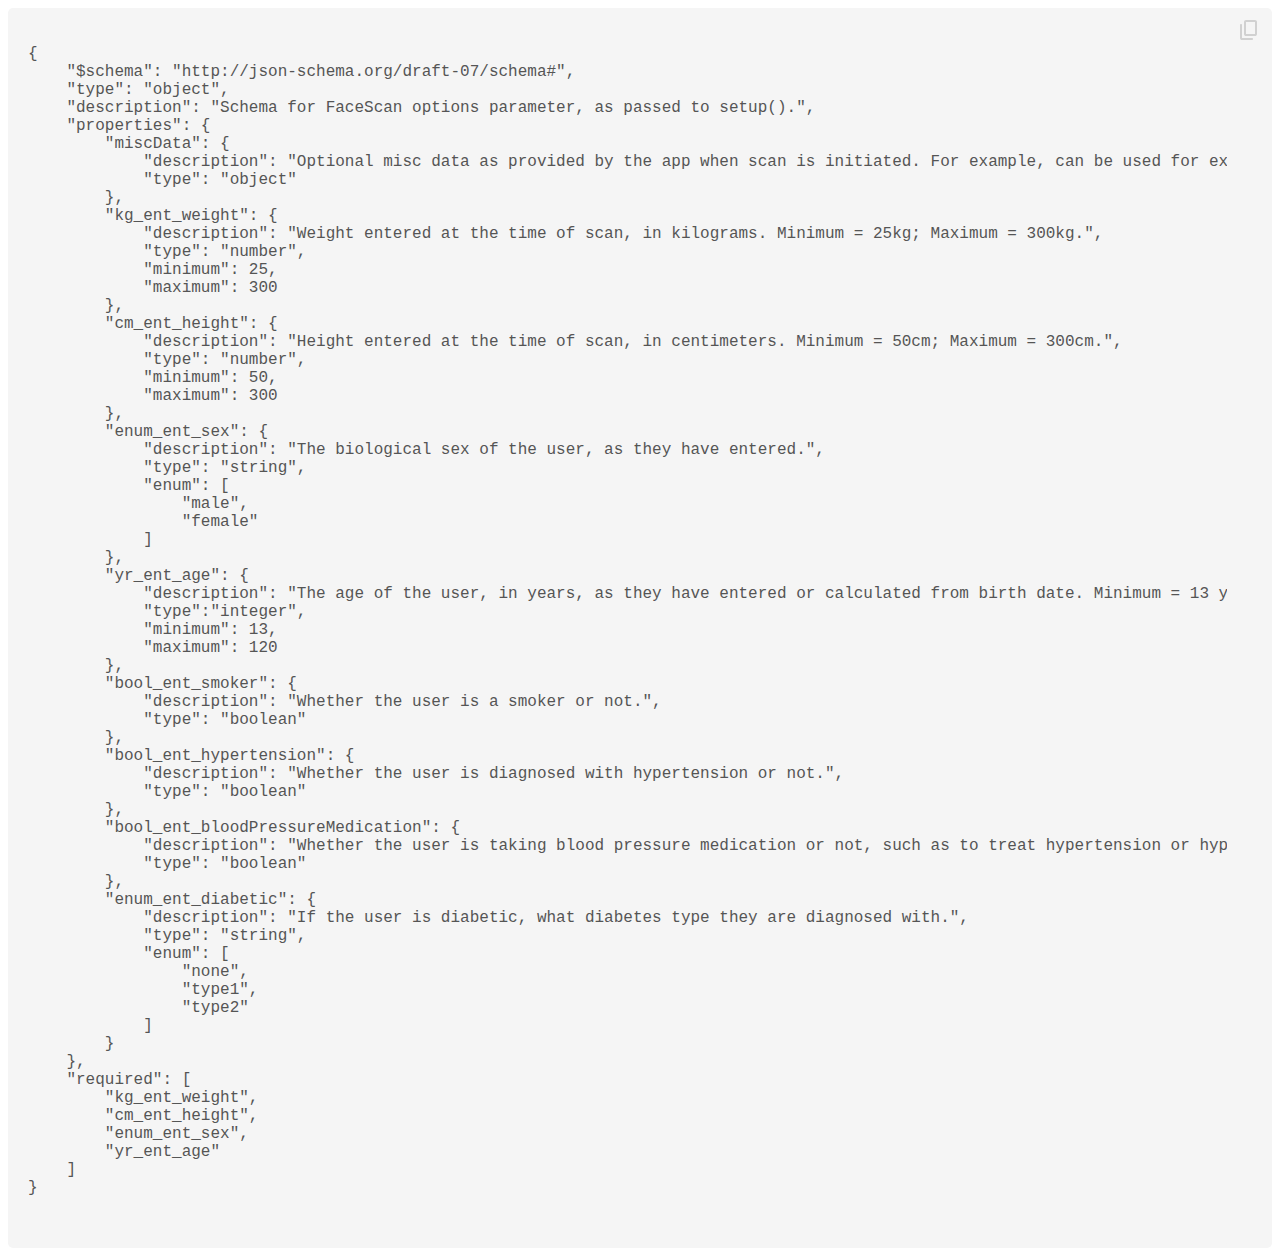
==== facescan-v21-1-schemas-output.html @ 60d098a6 "Rename facescan-v21-1-schemas-output to facescan-v21-1-schemas-output.html" ====
<!DOCTYPE html>
<html>
<style>
.code-snippet {
  background-color: #f5f5f5;
  border-radius: 5px;
  padding-left: 20px;
  padding-right: 45px;
  padding-top: 6px;
  position: relative;
}
.code-snippet pre {
  padding: 0;
  margin-bottom: 10px;
  overflow: auto;
}
.code-snippet code {
	font-family: "Courier New", Monospace;
	color: #555;
}
.copy-button {
  background-color: #FFFFFF00;
  border: none;
  color: #d1d1d1;
  cursor: pointer;
  display: inline-block;
  padding: 5px 5px;
  text-align: center;
  text-decoration: none;
  border-radius: 5px;
  position: absolute;
  top: 7px;
  right: 10px;
}
.copy-button:hover {
    background-color: #FFFFFF00;
    color: #2607E7;
}
.copy-success {
  position: absolute;
  display: none;
  color: #2607E7;
  font-size: 12px;
  top: 15px;
  right: 45px;
  font-family: "Arial", sans-serif;
}
</style>

<div class="code-snippet">
  <pre class="code-snippet">
  	<code> 
{
    "$schema": "http://json-schema.org/draft-07/schema#",
    "type": "object",
    "description": "Schema for FaceScan options parameter, as passed to setup().",
    "properties": {
        "miscData": {
            "description": "Optional misc data as provided by the app when scan is initiated. For example, can be used for expense tracking.",
            "type": "object"
        },
        "kg_ent_weight": {
            "description": "Weight entered at the time of scan, in kilograms. Minimum = 25kg; Maximum = 300kg.",
            "type": "number",
            "minimum": 25,
            "maximum": 300
        },
        "cm_ent_height": {
            "description": "Height entered at the time of scan, in centimeters. Minimum = 50cm; Maximum = 300cm.",
            "type": "number",
            "minimum": 50,
            "maximum": 300
        },
        "enum_ent_sex": {
            "description": "The biological sex of the user, as they have entered.",
            "type": "string",
            "enum": [
                "male",
                "female"
            ]
        },
        "yr_ent_age": {
            "description": "The age of the user, in years, as they have entered or calculated from birth date. Minimum = 13 years; Maximum = 120 years.",
            "type":"integer",
            "minimum": 13,
            "maximum": 120
        },
        "bool_ent_smoker": {
            "description": "Whether the user is a smoker or not.",
            "type": "boolean"
        },
        "bool_ent_hypertension": {
            "description": "Whether the user is diagnosed with hypertension or not.",
            "type": "boolean"
        },
        "bool_ent_bloodPressureMedication": {
            "description": "Whether the user is taking blood pressure medication or not, such as to treat hypertension or hypotension.",
            "type": "boolean"
        },
        "enum_ent_diabetic": {
            "description": "If the user is diabetic, what diabetes type they are diagnosed with.",
            "type": "string",
            "enum": [
                "none",
                "type1",
                "type2"
            ]
        }
    },
    "required": [
        "kg_ent_weight",
        "cm_ent_height",
        "enum_ent_sex",
        "yr_ent_age"
    ]
}

		</code>
  </pre>
  <button class="copy-button">
    <svg width="17" height="20" viewBox="0 0 17 20" fill="none" xmlns="http://www.w3.org/2000/svg">
		<path d="M6 16C5.45 16 4.97933 15.8043 4.588 15.413C4.196 15.021 4 14.55 4 14V2C4 1.45 4.196 0.979 4.588 0.587C4.97933 0.195667 5.45 0 6 0H15C15.55 0 16.021 0.195667 16.413 0.587C16.8043 0.979 17 1.45 17 2V14C17 14.55 16.8043 15.021 16.413 15.413C16.021 15.8043 15.55 16 15 16H6ZM6 14H15V2H6V14ZM2 20C1.45 20 0.979 19.8043 0.587 19.413C0.195667 19.021 0 18.55 0 18V5C0 4.71667 0.0960001 4.479 0.288 4.287C0.479333 4.09567 0.716667 4 1 4C1.28333 4 1.521 4.09567 1.713 4.287C1.90433 4.479 2 4.71667 2 5V18H12C12.2833 18 12.521 18.096 12.713 18.288C12.9043 18.4793 13 18.7167 13 19C13 19.2833 12.9043 19.5207 12.713 19.712C12.521 19.904 12.2833 20 12 20H2Z" fill="currentColor"/>
		</svg>
  </button>
  <div class="copy-success">Copied!</div>
</div>


<!-- JavaScript to enable the copy button in code snippets -->
<script>
const copyButtons = document.querySelectorAll('.copy-button');
const successMessages = document.querySelectorAll('.copy-success');

for (let i = 0; i < copyButtons.length; i++) {
  copyButtons[i].addEventListener('click', () => {
    const codeSnippet = copyButtons[i].parentElement.querySelector('.code-snippet');
    const text = codeSnippet.textContent;
    navigator.clipboard.writeText(text);
    successMessages[i].style.display = 'inline';
    setTimeout(() => {
      successMessages[i].style.display = 'none';
    }, 2000);
  });
}	
</script>
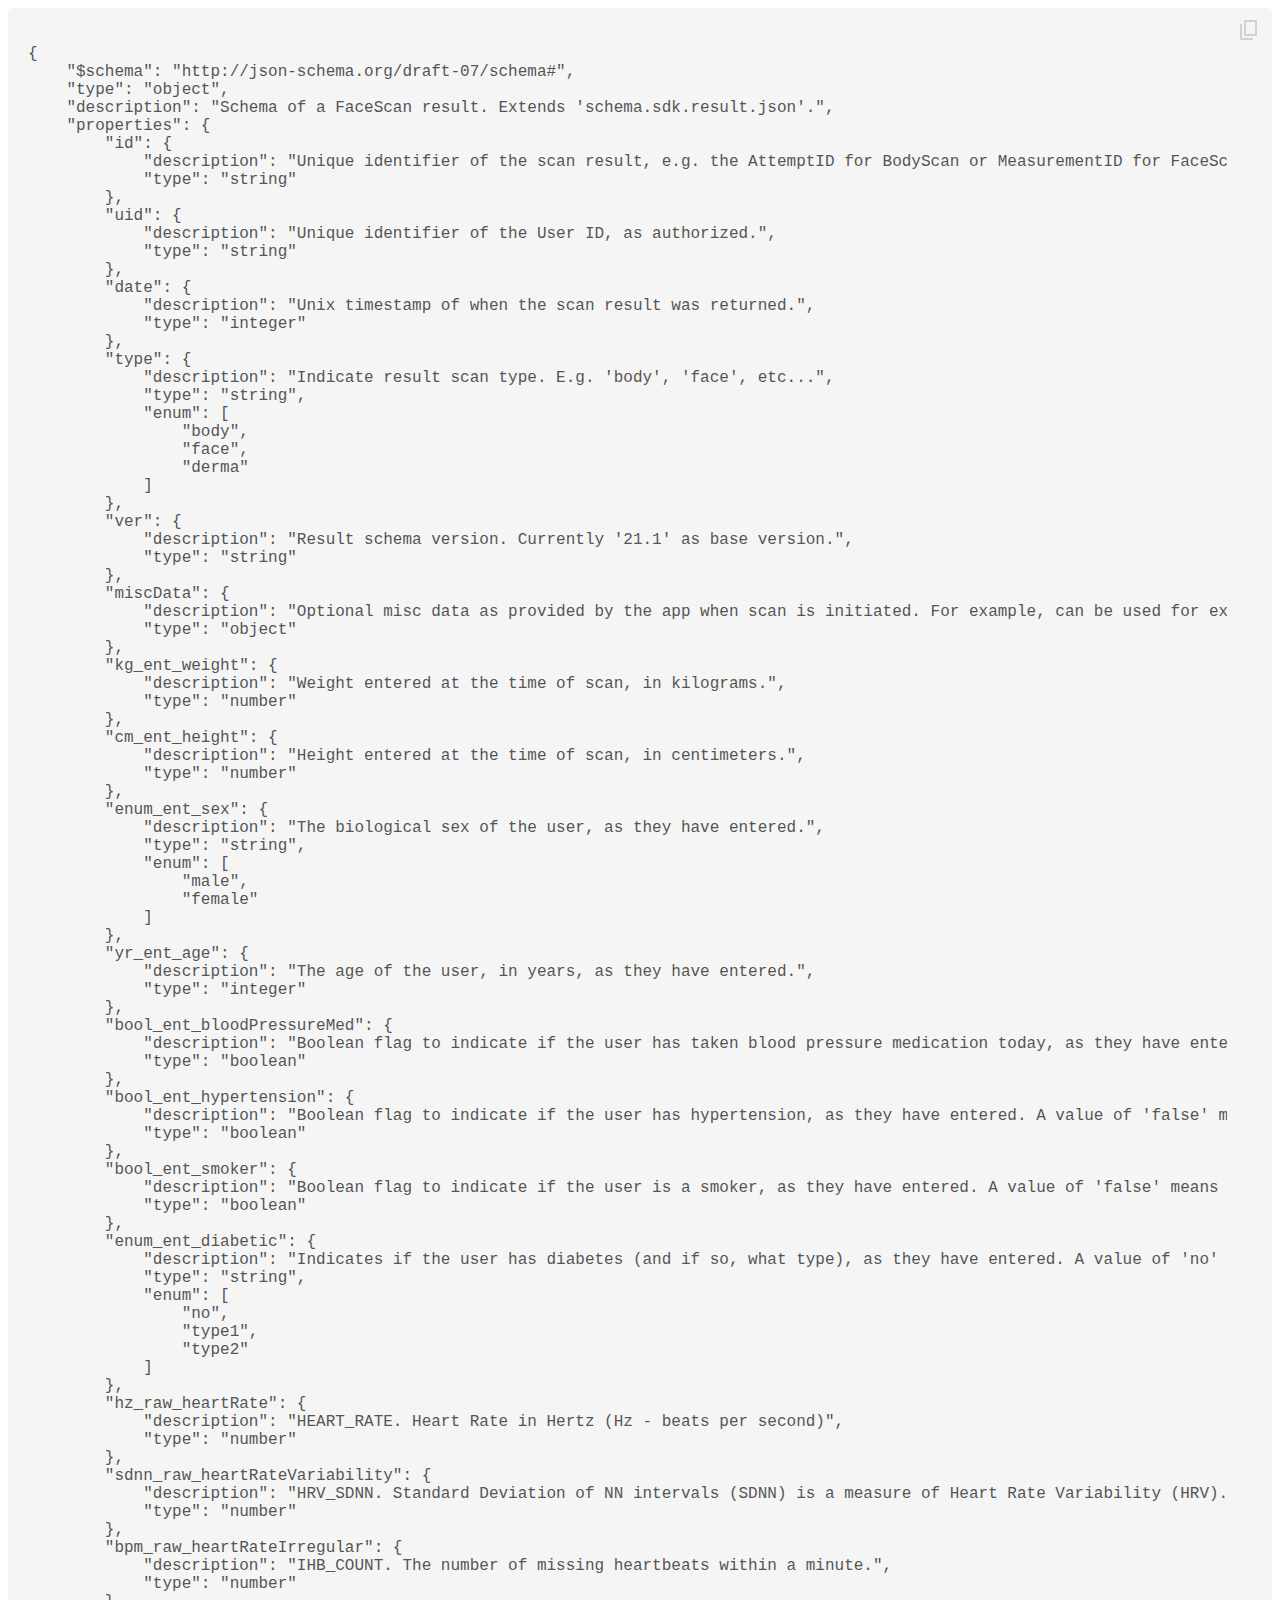
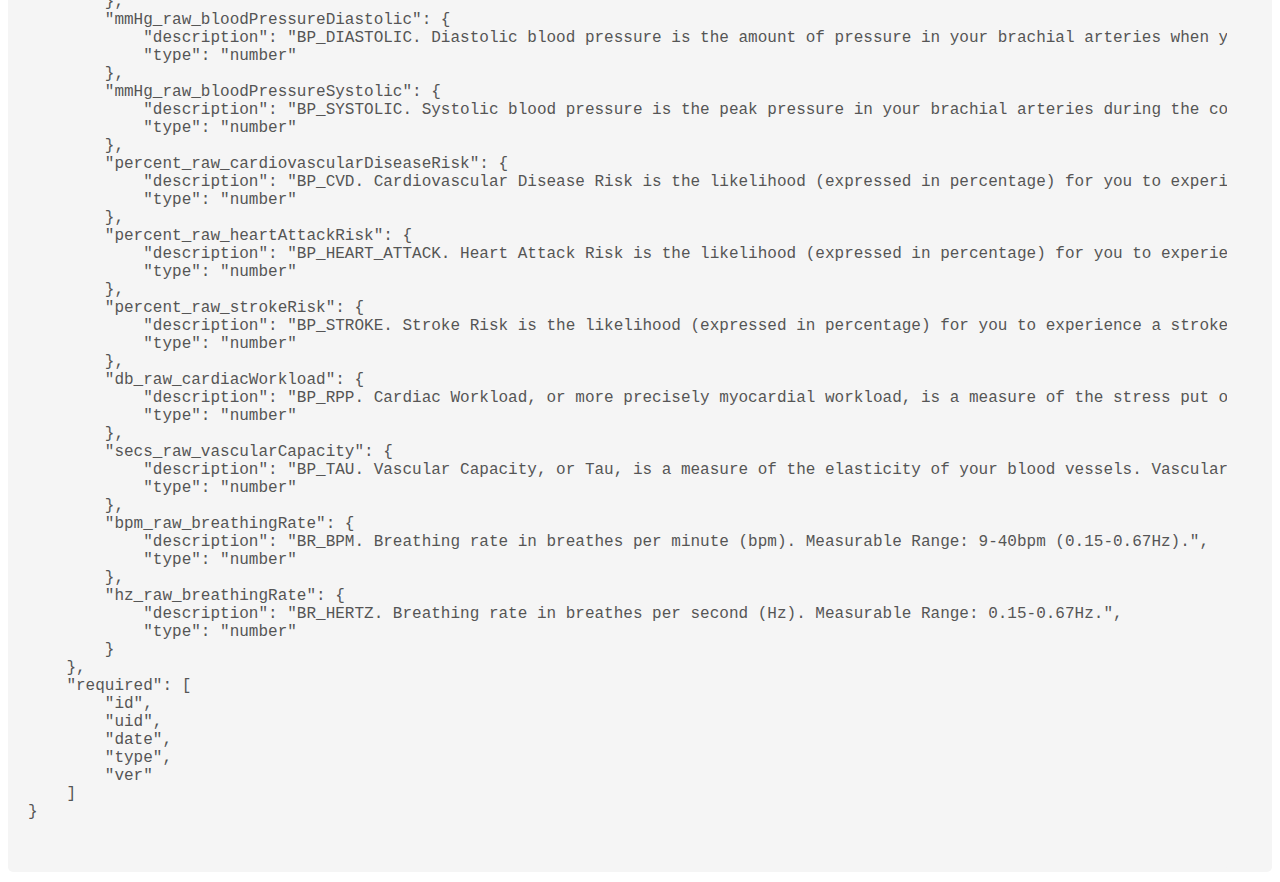
==== commit 66f448df: "Update facescan-v21-1-schemas-output.html" ====
--- a/facescan-v21-1-schemas-output.html
+++ b/facescan-v21-1-schemas-output.html
@@ -53,23 +53,44 @@
 {
     "$schema": "http://json-schema.org/draft-07/schema#",
     "type": "object",
-    "description": "Schema for FaceScan options parameter, as passed to setup().",
+    "description": "Schema of a FaceScan result. Extends 'schema.sdk.result.json'.",
     "properties": {
+        "id": {
+            "description": "Unique identifier of the scan result, e.g. the AttemptID for BodyScan or MeasurementID for FaceScan.",
+            "type": "string"
+        },
+        "uid": {
+            "description": "Unique identifier of the User ID, as authorized.",
+            "type": "string"
+        },
+        "date": {
+            "description": "Unix timestamp of when the scan result was returned.",
+            "type": "integer"
+        },
+        "type": {
+            "description": "Indicate result scan type. E.g. 'body', 'face', etc...",
+            "type": "string",
+            "enum": [
+                "body",
+                "face",
+                "derma"
+            ]
+        },
+        "ver": {
+            "description": "Result schema version. Currently '21.1' as base version.",
+            "type": "string"
+        },
         "miscData": {
             "description": "Optional misc data as provided by the app when scan is initiated. For example, can be used for expense tracking.",
             "type": "object"
         },
         "kg_ent_weight": {
-            "description": "Weight entered at the time of scan, in kilograms. Minimum = 25kg; Maximum = 300kg.",
-            "type": "number",
-            "minimum": 25,
-            "maximum": 300
+            "description": "Weight entered at the time of scan, in kilograms.",
+            "type": "number"
         },
         "cm_ent_height": {
-            "description": "Height entered at the time of scan, in centimeters. Minimum = 50cm; Maximum = 300cm.",
-            "type": "number",
-            "minimum": 50,
-            "maximum": 300
+            "description": "Height entered at the time of scan, in centimeters.",
+            "type": "number"
         },
         "enum_ent_sex": {
             "description": "The biological sex of the user, as they have entered.",
@@ -80,42 +101,89 @@
             ]
         },
         "yr_ent_age": {
-            "description": "The age of the user, in years, as they have entered or calculated from birth date. Minimum = 13 years; Maximum = 120 years.",
-            "type":"integer",
-            "minimum": 13,
-            "maximum": 120
+            "description": "The age of the user, in years, as they have entered.",
+            "type": "integer"
+        },
+        "bool_ent_bloodPressureMed": {
+            "description": "Boolean flag to indicate if the user has taken blood pressure medication today, as they have entered. A value of 'false' means that the user has not taken blood pressure medication today. A value of 'true' means that the user has taken blood pressure medication today.",
+            "type": "boolean"
+        },
+        "bool_ent_hypertension": {
+            "description": "Boolean flag to indicate if the user has hypertension, as they have entered. A value of 'false' means that the user does not have hypertension. A value of 'true' means that the user does have hypertension.",
+            "type": "boolean"
         },
         "bool_ent_smoker": {
-            "description": "Whether the user is a smoker or not.",
+            "description": "Boolean flag to indicate if the user is a smoker, as they have entered. A value of 'false' means that the user does not smoke. A value of 'true' means the user does smoke.",
             "type": "boolean"
         },
-        "bool_ent_hypertension": {
-            "description": "Whether the user is diagnosed with hypertension or not.",
-            "type": "boolean"
-        },
-        "bool_ent_bloodPressureMedication": {
-            "description": "Whether the user is taking blood pressure medication or not, such as to treat hypertension or hypotension.",
-            "type": "boolean"
-        },
         "enum_ent_diabetic": {
-            "description": "If the user is diabetic, what diabetes type they are diagnosed with.",
+            "description": "Indicates if the user has diabetes (and if so, what type), as they have entered. A value of 'no' means that the user does not have diabetes. A value of 'type1' means that the user has type 1 diabetes. A value of 'type2' means that the user has type 2 diabetes.",
             "type": "string",
             "enum": [
-                "none",
+                "no",
                 "type1",
                 "type2"
             ]
+        },
+        "hz_raw_heartRate": {
+            "description": "HEART_RATE. Heart Rate in Hertz (Hz - beats per second)",
+            "type": "number"
+        },
+        "sdnn_raw_heartRateVariability": {
+            "description": "HRV_SDNN. Standard Deviation of NN intervals (SDNN) is a measure of Heart Rate Variability (HRV). NN intervals refer to beat-to-beat intervals. It is the time interval between each heartbeat. SDNN is the standard deviation of the time intervals between each heartbeat, expressed in milliseconds (ms).",
+            "type": "number"
+        },
+        "bpm_raw_heartRateIrregular": {
+            "description": "IHB_COUNT. The number of missing heartbeats within a minute.",
+            "type": "number"
+        },
+        "mmHg_raw_bloodPressureDiastolic": {
+            "description": "BP_DIASTOLIC. Diastolic blood pressure is the amount of pressure in your brachial arteries when your heart muscle is relaxed, measured in millimeters of mercury (mmHg). Diastolic blood pressure levels: Below 60mmHg is considered hypotensive; 60-89mmHg is normal; 90mmHg and above is hypertensive. If you fall on the hypotensive side, you may want to consult a doctor. If you fall on the hypertensive side, you may want to make adjustments to your lifestyle involving more exercise, healthy eating (less salt, no caffeine, no alcohol), and meditation to reduce stress, you may also want to consult a doctor.",
+            "type": "number"
+        },
+        "mmHg_raw_bloodPressureSystolic": {
+            "description": "BP_SYSTOLIC. Systolic blood pressure is the peak pressure in your brachial arteries during the contraction of your heart muscle, measured in millimeters of mercury (mmHg). Systolic blood pressure levels: Below 90mmHg is considered hypotensive; 90-139mmHg is is normal; 140mmHg and above is hypertensive. If you fall on the hypotensive side, you may want to consult a doctor. If you fall on the hypertensive side, you may want to make adjustments to your lifestyle involving more exercise, healthy eating (less salt, no caffeine, no alcohol), and meditation to reduce stress, you may also want to consult a doctor.",
+            "type": "number"
+        },
+        "percent_raw_cardiovascularDiseaseRisk": {
+            "description": "BP_CVD. Cardiovascular Disease Risk is the likelihood (expressed in percentage) for you to experience a cardiovascular disease (heart attack, stroke, or peripheral artery disease) within the next 10 years. This risk score is based upon the Framingham Method and derived from an algorithm developed based on data from prospective studies that followed up participants in terms of their cardiovascular health for over ten years.",
+            "type": "number"
+        },
+        "percent_raw_heartAttackRisk": {
+            "description": "BP_HEART_ATTACK. Heart Attack Risk is the likelihood (expressed in percentage) for you to experience a heart attack within the next 10 years. This risk score is based upon the Framingham Method and derived from an algorithm developed based on data form prospective studies that followed up participants in terms of their cardiovascular health for over ten years.",
+            "type": "number"
+        },
+        "percent_raw_strokeRisk": {
+            "description": "BP_STROKE. Stroke Risk is the likelihood (expressed in percentage) for you to experience a stroke within the next 10 years. This risk score is based upon the Framingham Method, and derived from an algorithm developed based on data from prospective studies that followed up participants in terms of their cardiovascular health for over ten years.",
+            "type": "number"
+        },
+        "db_raw_cardiacWorkload": {
+            "description": "BP_RPP. Cardiac Workload, or more precisely myocardial workload, is a measure of the stress put on the heart muscle. Cardiac Workload can be calculated using the formula: Heart Rate (bpm) x Systolic Blood Pressure (mmHg). When measured at rest, this index can be used as an indicator of cardiovascular health. For example, a person who exercises regularly may have lower cardiac workload than another person who has a sedentary lifestyle. During intense physical exercise, your cardiac workload may increase, but should decrease post-exercise.",
+            "type": "number"
+        },
+        "secs_raw_vascularCapacity": {
+            "description": "BP_TAU. Vascular Capacity, or Tau, is a measure of the elasticity of your blood vessels. Vascular Capacity can be calculated using the formula: R (Vascular Resistance) x C (Arterial Compliance) When measured at rest, this index can be used as an indicator of cardiovascular health as it is strongly correlated with vascular stiffness. A person with a high Tau has better vascular health than a person with a low Tau. Also, certain transient activities and physiological events can lead to immediate changes in Tau (e.g., drinking alcohol, smoking).",
+            "type": "number"
+        },
+        "bpm_raw_breathingRate": {
+            "description": "BR_BPM. Breathing rate in breathes per minute (bpm). Measurable Range: 9-40bpm (0.15-0.67Hz).",
+            "type": "number"
+        },
+        "hz_raw_breathingRate": {
+            "description": "BR_HERTZ. Breathing rate in breathes per second (Hz). Measurable Range: 0.15-0.67Hz.",
+            "type": "number"
         }
     },
     "required": [
-        "kg_ent_weight",
-        "cm_ent_height",
-        "enum_ent_sex",
-        "yr_ent_age"
+        "id",
+        "uid",
+        "date",
+        "type",
+        "ver"
     ]
 }
 
-		</code>
+	</code>
   </pre>
   <button class="copy-button">
     <svg width="17" height="20" viewBox="0 0 17 20" fill="none" xmlns="http://www.w3.org/2000/svg">
